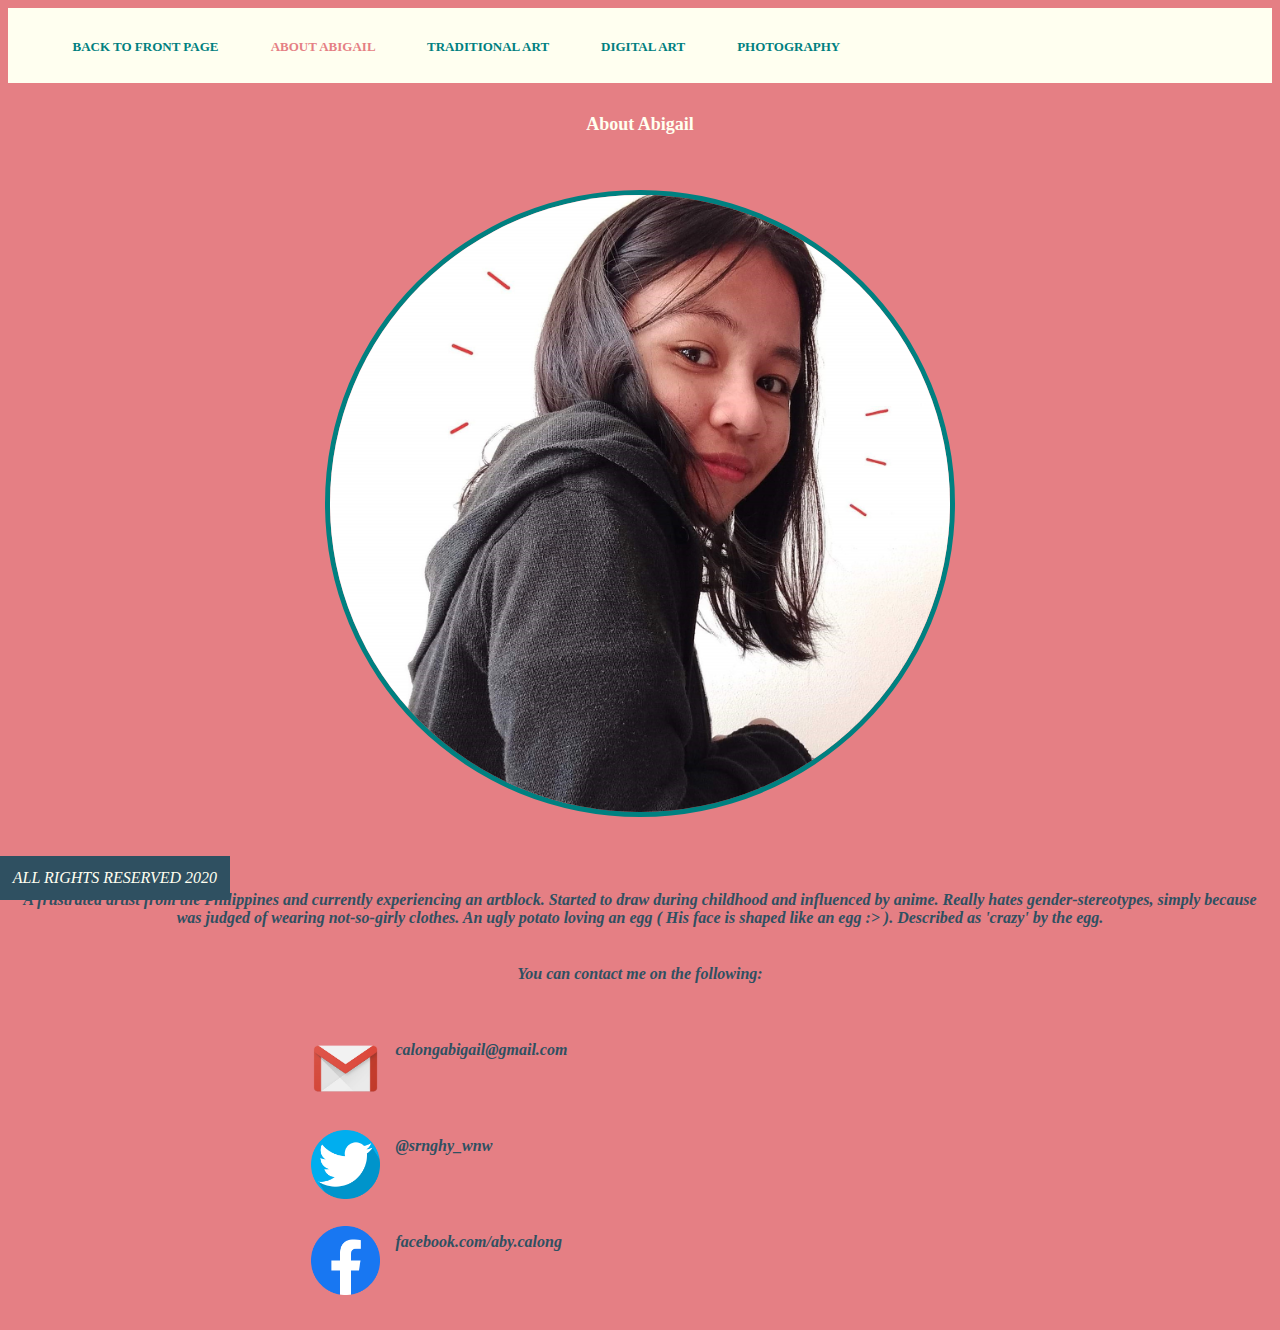
==== about.html @ 239a94c6 "Aesthete" ====
<!DOCTYPE>
<head>
    
    <meta charset="utf-8">
    <meta name="viewport" content="width=device-width,h3initial-scale-1">

    <link rel="stylesheet" href="New folder/bootstrap-4.4.1/dist/css/bootstrap.css">
    <link href="css/style.css" rel="stylesheet">
    <link href="css/media.css" rel="stylesheet">

    <title>
        Aesthete - About
    </title>
</head>
<body>
    <div id="navi_div" class="container-fluid">
        <ul>
            <li><b><a class="nav_link" href="frontpage.html"/> BACK TO FRONT PAGE </a></b></li>
            <li><b><a class="nav_link selected" href="about.html"/> ABOUT ABIGAIL </a></b></li>
            <li><b><a class="nav_link" href="traditional.html"/> TRADITIONAL ART </a></b></li>
            <li><b><a class="nav_link" href="digital.html"/> DIGITAL ART </a></b></li>
            <li><b><a class="nav_link" href="photography.html"/> PHOTOGRAPHY </a></b></li>
        </ul>
    </div>
    
    <div id="body" class="container-fluid p-5">
        <h3 class="h_three">About Abigail</h3>
        <div class="row p-5">
            <div class="col-sm">
                <img id="prof_pic" src="images/43033659_1845445788887343_8997772639044894720_o.jpg">
            </div>
            <div class="col-sm">
                <p><h6 class="h_six">A frustrated artist from the Philippines and currently experiencing an artblock. 
                    Started to draw during childhood and influenced by anime. 
                    Really hates gender-stereotypes, simply because was judged of wearing not-so-girly clothes.
                    An ugly potato loving an egg ( His face is shaped like an egg :> ).
                    Described as 'crazy' by the egg. 
                </h6></p>
            
                <h6 class="h_six">You can contact me on the following:</h6>
                <table id="socmed">
                    <tr>
                        <td class="icon_td"><img class="icon" src="images/icons/7f4588efc18882b586ae69092c7bafd6.png"></td>
                        <td><h6 class="h_six">calongabigail@gmail.com</h6></td>
                    </tr>
                    <tr>
                        <td class="icon_td"><img class="icon" src="images/icons/9f03f86bb119e8220098e75189f3c413_logo-social-network-twitter-icon_512-512.png"></td>
                        <td><h6 class="h_six">@srnghy_wnw</h6></td>
                    </tr>
                    <tr>
                        <td class="icon_td"><img class="icon" src="images/icons/f_logo_RGB-Hex-Blue_512.png"></td>
                        <td><h6 class="h_six" class="h_six">facebook.com/aby.calong</h6></td>
                    </tr>
                </table>
            </div>
        </div>
    </div>
    <footer> 
        <div class="footer container-fluid">
        ALL RIGHTS RESERVED 2020
        </div>
    </footer >
</body>
---- css/style.css ----
body {
    background-color: #E57F84;
}

#title_div {
    align-items: center;
    height: 94%;
}

#middle_text{
    padding: 10%;
}

#middle_text .links {
    text-decoration: none;
    color: #2F5061;
}

div .h_one {
    font-style: italic;
    color: brown;
    text-shadow: 2px 2px #2F5061;
    padding: 2%;
}

div .h_six {
    font-style: italic;
    color: #2F5061;
}

button {
    background-color: #E57F84 ;
    border-top: none;
    border-left: none;
    border-right: none;
    border-color: #E57F84;
    color: none;
}

button:hover{
    border-color: ivory;
    
}
.footer {
    background-color: #2F5061;
    text-align: center;
    font-style: italic;
    color: ivory;
    left: 0;
    bottom:0;
    position: fixed;
    padding: 1%;
}

#body, #body_photo {
    background-color: #E57F84;
    text-align: center;
}
#body {
    padding: 1%;
    text-align: center;
}

#body .h_five {
    color: ivory;
}

#navi_div{
    background-color: ivory;
    padding-top: 1%;
    padding-bottom: 1%;
}

#navi_div .nav_link {
    color: teal;
    text-decoration: none;
}

#navi_div .nav_link:hover {
    color: #E57F84;
    font-style: bold;
}

.h_three {
    color: ivory;
}

#navi_div .selected {
    color: #E57F84;
}

#prof_pic {
    border-radius: 50%;
    width: 30%;
    border: 5px solid teal;
}

#socmed{
    align-content: center;
    text-align: left;
}

#socmed .icon_td {
    text-align: right;
    width: 5%;
    padding: 1%;
}

.icon {
    width: 5%;
}

.gallery {
    display: flex;
    flex-wrap: wrap;
}

.column {
    flex: 70%;
    max-width: 33%;
    padding: 0 4px;
}

.column .img-thumbnail {
    margin-top: 8px;
    vertical-align: middle;
    transition: transform .2s;
}

.column .img-thumbnail:hover {
    transform: scale(1.5);
    z-index: 1;
}


ul {
    list-style-type: none;
}

li {
    display: inline;
    padding: 2%;
}
---- css/media.css ----
@media screen and (max-width: 1440px){

    #footer{
        font-size: medium;
    }
}

@media screen and (max-width: 1024px){
    #middle_text h1 {
        font-size: xx-large;
    }

    #middle_text h6 {
        font-size: medium;
    }
    
    #middle_text h5 {
        font-size: smaller;
    }

    #footer{
        font-size: medium;
    }

    #middle_text {
        padding:15%;
    }
}

@media screen and (min-width: 1024px){
    .body_photo {
        height: 60%;
        overflow: hidden;
    }
    
    #body h6{
        font-size: small;
    }

    #prof_pic {
        border-radius: 50%;
        width: 50%;
        margin: 3%;
        border: 5px solid teal;
    }
    
    #socmed .icon_td {
        text-align: right;
        width: 30%;
        padding: 1%;
    }
    .icon {
        width: 20%;
    }
}

@media screen and (max-width: 768px){
    #middle_text h1 {
        font-size: xx-large;
    }

    #middle_text h6 {
        font-size: medium;
    }
    
    #middle_text h5 {
        font-size: medium;
    }

    #footer{
        font-size: small;
    }

    #middle_text {
        padding:15%;
    }

    
    #body h6{
        font-size: smaller;
    }

    #prof_pic {
        border-radius: 50%;
        width: 80%;
        margin: 3%;
        border: 5px solid teal;
    }
    
    #socmed .icon_td {
        text-align: right;
        width: 80%;
        padding: 1%;
    }
    .icon {
        width: 100%;
    }
}

@media screen and (min-width: 768px){
    #navi_div a {
        font-size: small;
    }
    .body_photo {
        height: 18%;
        overflow: hidden;
    }
    #body h3 {
        font-size: large;
    }
    #body h6 {
        font-size: medium;
    }
}


@media screen and (max-width: 425px){
    #middle_text h1 {
        font-size: x-large;
    }

    #middle_text h6 {
        font-size: small;
    }
    
    #middle_text h5 {
        font-size: small;
    }

    #footer{
        font-size: small;
    }

    #middle_text {
        padding:15%;
    }

    #body h6{
        font-size: small;
    }

    #prof_pic {
        border-radius: 50%;
        width: 80%;
        margin: 3%;
        border: 5px solid teal;
    }
    
    #socmed .icon_td {
        text-align: right;
        width: 80%;
        padding: 1%;
    }
    .icon {
        width: 100%;
    }
    
    li a {
        display: block;
    }
}


@media screen and (max-width: 375px){
    #middle_text h1 {
        font-size: x-large;
    }

    #middle_text h6 {
        font-size: small;
    }
    
    #middle_text h5 {
        font-size: small;
    }

    #footer{
        font-size: small;
    }

    #body h6{
        font-size: small;
    }

    #prof_pic {
        border-radius: 50%;
        width: 80%;
        margin: 3%;
        border: 5px solid teal;
    }
    
    #socmed .icon_td {
        text-align: right;
        width: 80%;
        padding: 1%;
    }
    .icon {
        width: 100%;
    }

}

@media screen and (max-width: 320px){
    #middle_text h1 {
        font-size: x-large;
    }

    #middle_text h6 {
        font-size: small;
    }
    
    #middle_text h5 {
        font-size: small;
    }

    #footer{
        font-size: small;
    }

    #body h6{
        font-size: small;
    }

    #prof_pic {
        border-radius: 50%;
        width: 80%;
        margin: 3%;
        border: 5px solid teal;
    }
    
    #socmed .icon_td {
        text-align: right;
        width: 100%;
        padding: 1%;
    }
    .icon {
        width: 100%;
    }

}
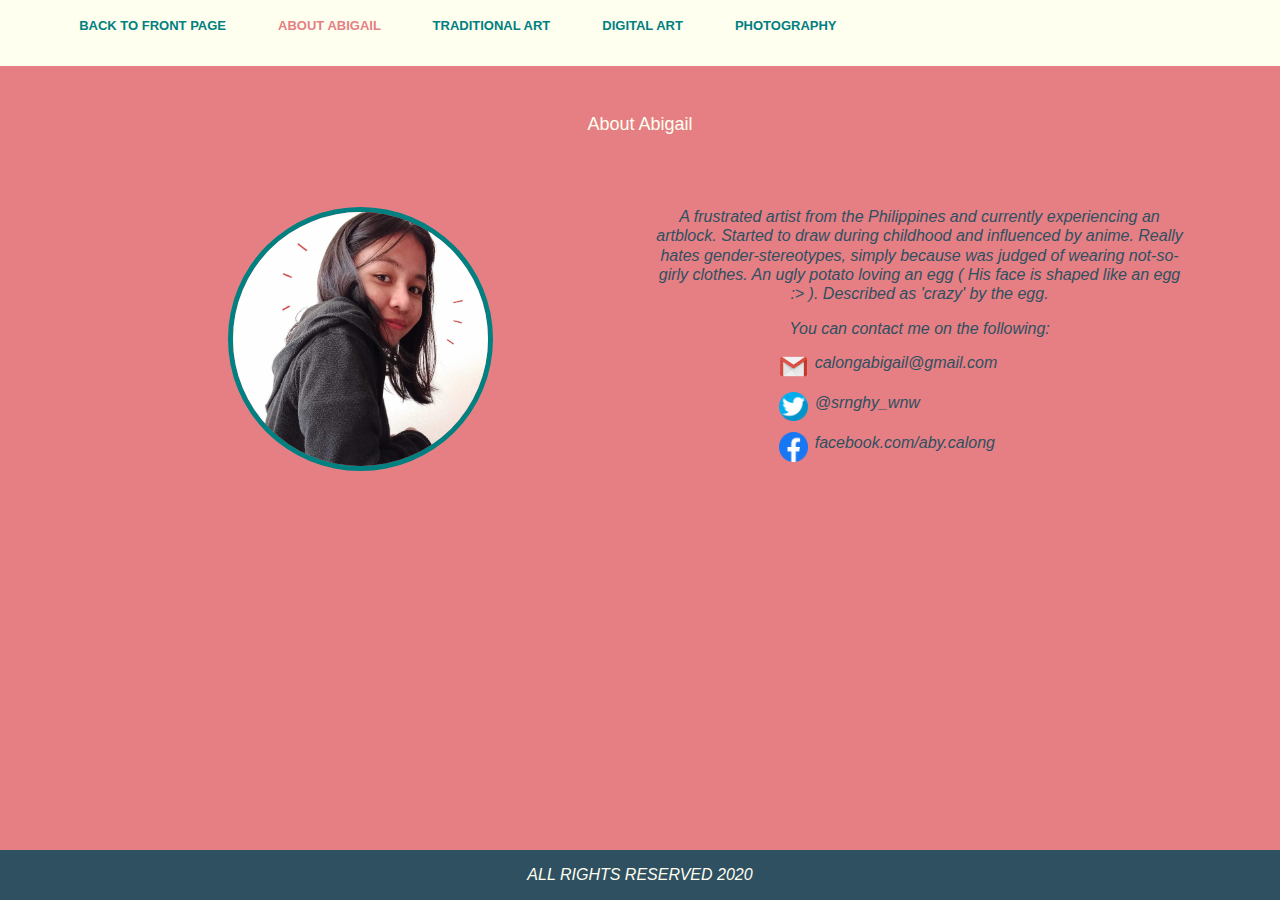
==== commit 27b2179e: "Update about.html" ====
--- a/about.html
+++ b/about.html
@@ -4,8 +4,7 @@
     <meta charset="utf-8">
     <meta name="viewport" content="width=device-width,h3initial-scale-1">
 
-    <link rel="stylesheet" href="New folder/bootstrap-4.4.1/dist/css/bootstrap.css">
-    <link href="css/style.css" rel="stylesheet">
+    <link rel="stylesheet" href="https://stackpath.bootstrapcdn.com/bootstrap/4.4.1/css/bootstrap.min.css" integrity="sha384-Vkoo8x4CGsO3+Hhxv8T/Q5PaXtkKtu6ug5TOeNV6gBiFeWPGFN9MuhOf23Q9Ifjh" crossorigin="anonymous">    <link href="css/style.css" rel="stylesheet">
     <link href="css/media.css" rel="stylesheet">
 
     <title>
@@ -60,4 +59,4 @@
         ALL RIGHTS RESERVED 2020
         </div>
     </footer >
-</body>+</body>
